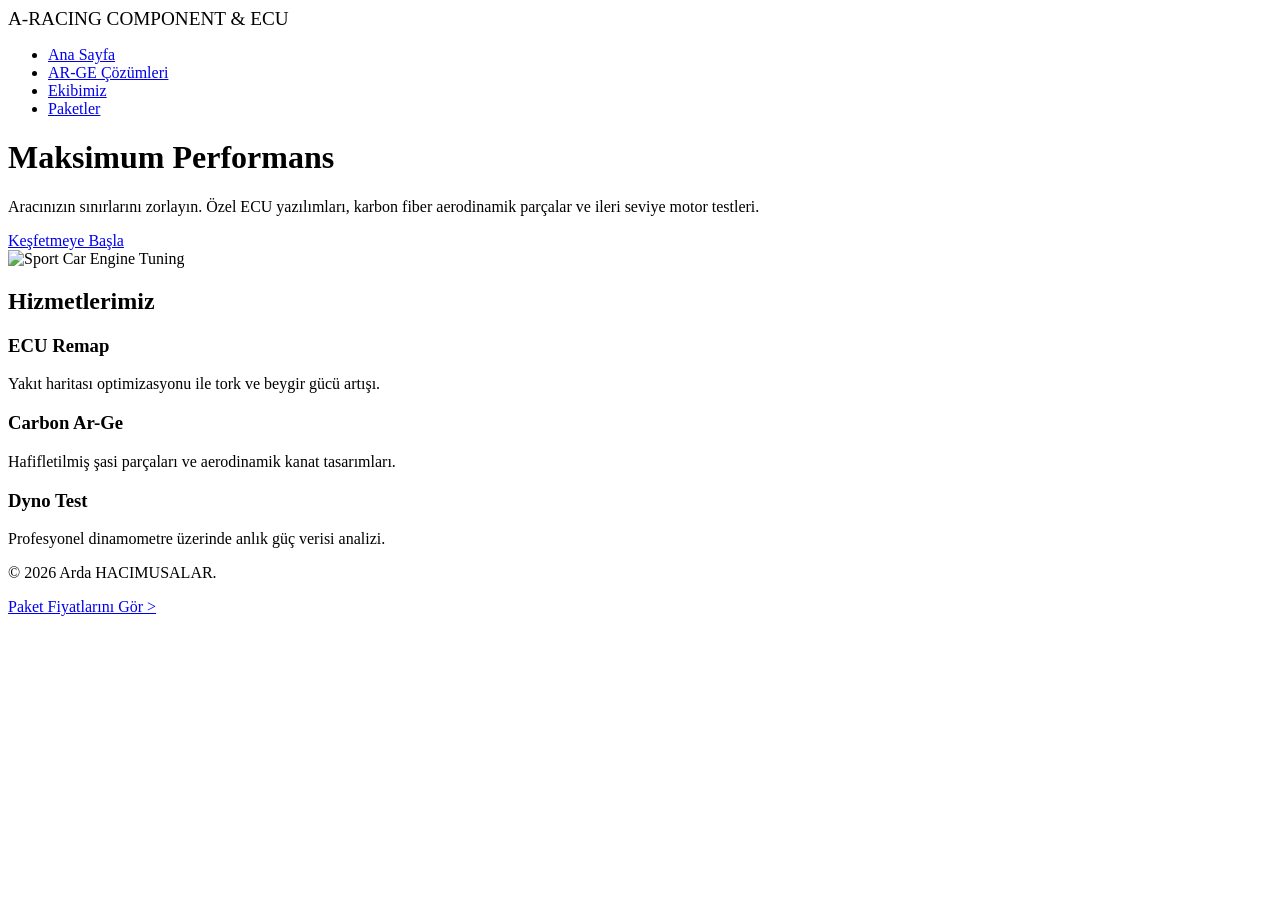
==== index.html @ a64d374b "Modify navbar logo and style Updated the logo text and added inline style to the navbar." ====
<!DOCTYPE html>
<html lang="tr">
<head>
    <meta charset="UTF-8">
    <meta name="viewport" content="width=device-width, initial-scale=1.0">
    <title>PartOfCar | Performance R&D</title>
    <link rel="stylesheet" href="style.css">
    <link href="https://fonts.googleapis.com/css2?family=Orbitron:wght@400;700&family=Roboto:wght@300;400;700&display=swap" rel="stylesheet">
</head>
<body>

    <nav class="navbar">
        <div class="logo" style="font-size: 1.2rem;">
            A-RACING <span>COMPONENT & ECU</span>
        </div>
        <ul class="nav-links">
            <li><a href="index.html" class="active">Ana Sayfa</a></li>
            <li><a href="#services">AR-GE Çözümleri</a></li>
            <li><a href="team.html">Ekibimiz</a></li> 
            <li><a href="task2.html" class="cta-btn">Paketler</a></li>
        </ul>
    </nav>

    <header class="hero">
        <div class="hero-content">
            <h1>Maksimum <span class="highlight">Performans</span></h1>
            <p>
                Aracınızın sınırlarını zorlayın. Özel ECU yazılımları, 
                karbon fiber aerodinamik parçalar ve ileri seviye motor testleri.
            </p>
            <a href="task2.html" class="btn-primary">Keşfetmeye Başla</a>
        </div>
        <div class="hero-image">
            <img src="motor.png" alt="Sport Car Engine Tuning">
        </div>
    </header>

    <section id="services" class="services">
        <h2>Hizmetlerimiz</h2>
        <div class="grid-container">
            <div class="service-box">
                <h3>ECU Remap</h3>
                <p>Yakıt haritası optimizasyonu ile tork ve beygir gücü artışı.</p>
            </div>
            <div class="service-box">
                <h3>Carbon Ar-Ge</h3>
                <p>Hafifletilmiş şasi parçaları ve aerodinamik kanat tasarımları.</p>
            </div>
            <div class="service-box">
                <h3>Dyno Test</h3>
                <p>Profesyonel dinamometre üzerinde anlık güç verisi analizi.</p>
            </div>
        </div>
    </section>

    <footer>
        <p>&copy; 2026 Arda HACIMUSALAR.</p>
        <a href="task2.html" class="footer-link">Paket Fiyatlarını Gör ></a>
    </footer>

</body>

</html>
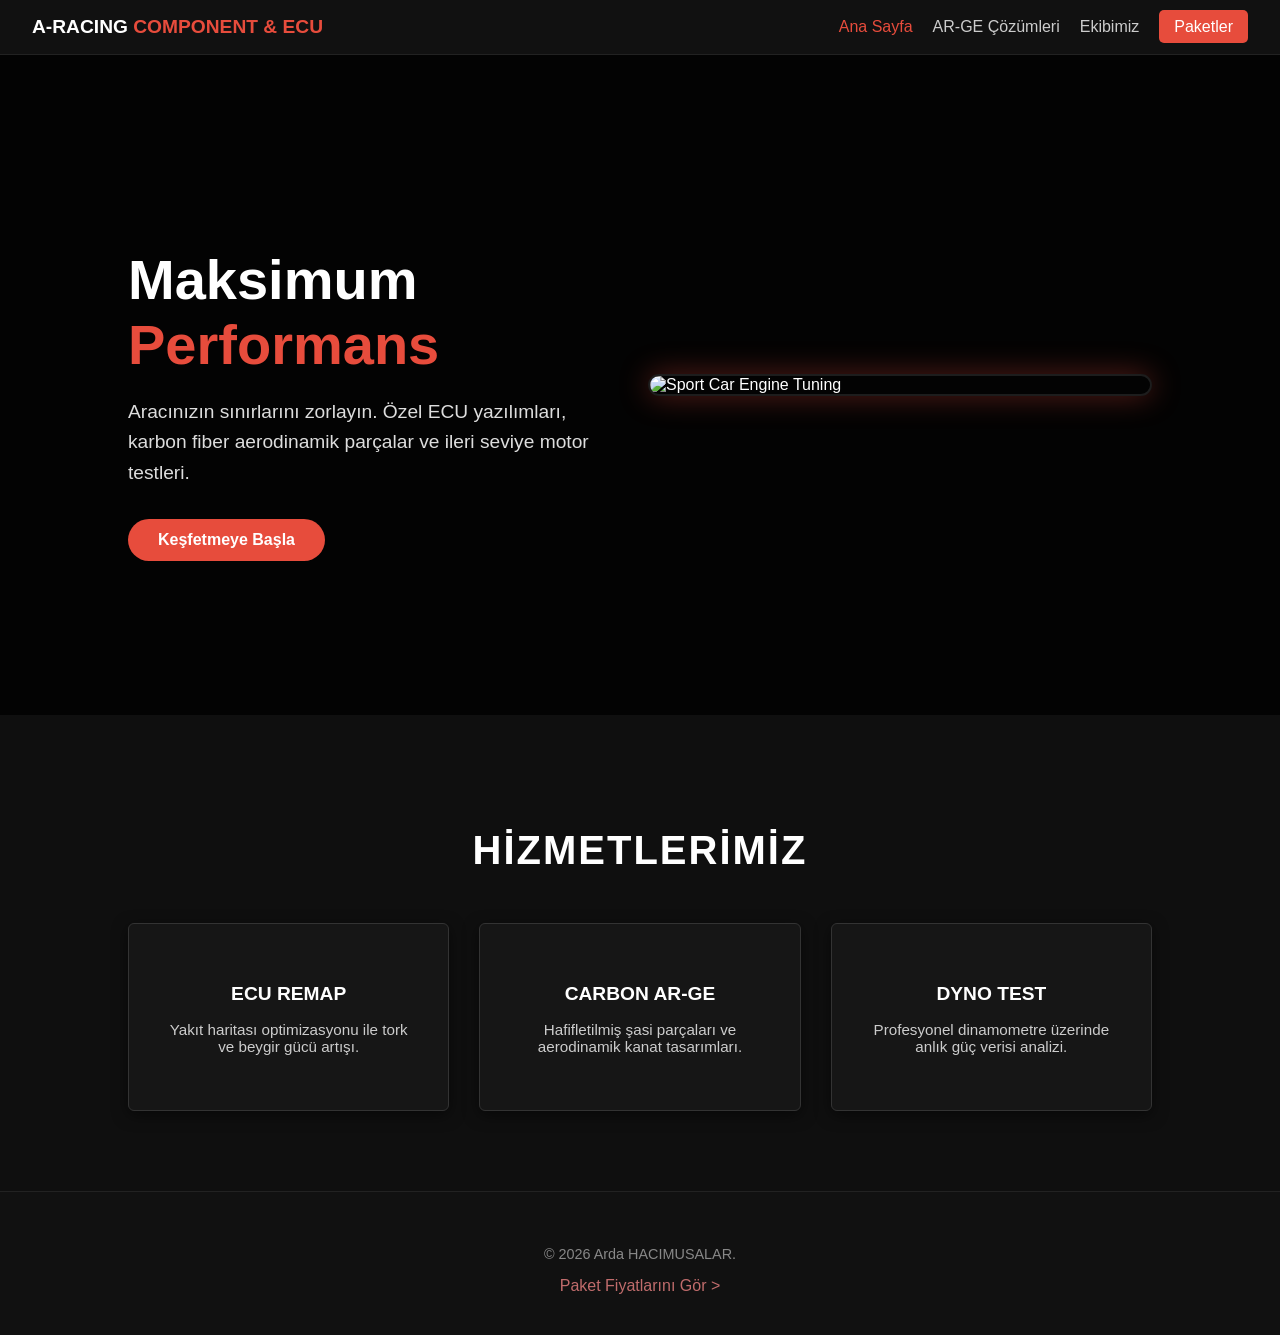
==== commit d044a680: "Refactor index.html for improved structure and title Updated the title and cleaned up HTML structure" ====
--- a/index.html
+++ b/index.html
@@ -3,14 +3,14 @@
 <head>
     <meta charset="UTF-8">
     <meta name="viewport" content="width=device-width, initial-scale=1.0">
-    <title>PartOfCar | Performance R&D</title>
+    <title>A-RACING</title>
     <link rel="stylesheet" href="style.css">
     <link href="https://fonts.googleapis.com/css2?family=Orbitron:wght@400;700&family=Roboto:wght@300;400;700&display=swap" rel="stylesheet">
 </head>
 <body>
 
     <nav class="navbar">
-        <div class="logo" style="font-size: 1.2rem;">
+           <div class="logo" style="font-size: 1.2rem;">
             A-RACING <span>COMPONENT & ECU</span>
         </div>
         <ul class="nav-links">
@@ -29,7 +29,7 @@
                 karbon fiber aerodinamik parçalar ve ileri seviye motor testleri.
             </p>
             <a href="task2.html" class="btn-primary">Keşfetmeye Başla</a>
-        </div>
+        </div> 
         <div class="hero-image">
             <img src="motor.png" alt="Sport Car Engine Tuning">
         </div>
@@ -59,5 +59,5 @@
     </footer>
 
 </body>
+</html>
 
-</html>
--- a/style.css
+++ b/style.css
@@ -0,0 +1,565 @@
+/* =========================================
+   1. GENEL AYARLAR (DARK MODE GLOBAL)
+   ========================================= */
+body {
+    font-family: 'Segoe UI', Tahoma, Geneva, Verdana, sans-serif;
+    background-color: #0f0f0f; /* Tüm site simsiyah zemin */
+    color: #fff; /* Tüm yazılar beyaz */
+    margin: 0;
+    padding: 0;
+}
+
+/* Linkler */
+a { text-decoration: none; color: inherit; }
+
+/* Navigasyon */
+.navbar {
+    background-color: #111; /* Koyu gri bar */
+    border-bottom: 1px solid #222;
+    padding: 1rem 2rem;
+    display: flex;
+    justify-content: space-between;
+    align-items: center;
+    position: sticky;
+    top: 0;
+    z-index: 1000;
+}
+
+.logo {
+    font-family: 'Orbitron', sans-serif;
+    font-size: 1.3rem;
+    font-weight: bold;
+    color: white;
+}
+.logo span { color: #e74c3c; } /* Kırmızı vurgu */
+
+.nav-links {
+    list-style: none;
+    display: flex;
+    gap: 20px;
+    margin: 0;
+    padding: 0;
+}
+
+.nav-links a {
+    color: #ccc;
+    font-weight: 500;
+    transition: 0.3s;
+}
+
+.nav-links a:hover, .nav-links a.active { color: #e74c3c; } /* Hover kırmızı olsun */
+
+.cta-btn {
+    background-color: #e74c3c;
+    color: white !important;
+    padding: 8px 15px;
+    border-radius: 5px;
+    transition: 0.3s;
+}
+.cta-btn:hover { background-color: #c0392b; }
+
+.main-container {
+    max-width: 1200px;
+    margin: 0 auto;
+    padding-bottom: 50px;
+}
+
+/* Sayfa Başlıkları */
+.page-header {
+    text-align: center;
+    padding: 50px 20px;
+    background: #111;
+    color: white;
+    margin-bottom: 30px;
+    border-bottom: 2px solid #e74c3c; /* Altına kırmızı çizgi */
+}
+.page-header h1 { margin: 0 0 10px 0; font-family: 'Orbitron', sans-serif; }
+
+.back-link { text-align: center; margin-top: 40px; }
+.back-link a { color: #888; font-weight: bold; }
+.back-link a:hover { color: #e74c3c; }
+
+/* =========================================
+   2. ANA SAYFA (INDEX) STİLLERİ
+   ========================================= */
+.hero {
+    display: flex;
+    align-items: center;
+    justify-content: space-between;
+    padding: 80px 10%;
+    background: linear-gradient(rgba(0,0,0,0.8), rgba(0,0,0,0.8)), url('motor.png');
+    background-size: cover;
+    background-position: center;
+    background-attachment: fixed;
+    color: white;
+    min-height: 500px;
+}
+
+.hero-content { flex: 1; padding-right: 50px; z-index: 2; }
+.hero h1 { font-size: 3.5rem; font-family: 'Orbitron', sans-serif; margin-bottom: 20px; }
+.hero .highlight { color: #e74c3c; }
+.hero p { font-size: 1.2rem; margin-bottom: 30px; line-height: 1.6; color: #ddd; }
+.hero-image { flex: 1; display: flex; justify-content: flex-end; }
+
+.hero-image img {
+    max-width: 100%;
+    width: 500px;
+    border-radius: 20px;
+    box-shadow: 0 0 30px rgba(231, 76, 60, 0.4);
+    border: 2px solid rgba(255,255,255,0.1);
+    animation: float 6s ease-in-out infinite;
+}
+
+.btn-primary {
+    background-color: #e74c3c;
+    color: white;
+    padding: 12px 30px;
+    text-decoration: none;
+    border-radius: 50px;
+    font-weight: bold;
+    display: inline-block;
+    transition: 0.3s;
+}
+.btn-primary:hover { transform: scale(1.05); background-color: #c0392b; }
+
+@keyframes float {
+    0% { transform: translatey(0px); }
+    50% { transform: translatey(-20px); }
+    100% { transform: translatey(0px); }
+}
+
+/* Hizmetler Bölümü (Dark Mode) */
+.services { 
+    padding: 80px 10%; 
+    text-align: center; 
+    background: #0f0f0f; 
+}
+
+.services h2 { 
+    margin-bottom: 50px; 
+    color: #fff; 
+    font-family: 'Orbitron', sans-serif; 
+    font-size: 2.5rem; 
+    text-transform: uppercase;
+    letter-spacing: 2px;
+}
+
+.grid-container {
+    display: grid;
+    grid-template-columns: repeat(auto-fit, minmax(300px, 1fr));
+    gap: 30px;
+}
+
+.service-box {
+    background: #161616; 
+    padding: 40px;
+    border-radius: 6px; 
+    transition: all 0.3s ease;
+    border: 1px solid #333; 
+    box-shadow: 0 4px 15px rgba(0,0,0,0.5); 
+}
+
+.service-box h3 {
+    color: #fff;
+    font-family: 'Orbitron', sans-serif;
+    margin-bottom: 15px;
+    text-transform: uppercase;
+    font-size: 1.2rem;
+}
+
+.service-box p { color: #ccc; font-size: 0.95rem; }
+
+.service-box:hover { 
+    transform: translateY(-5px);
+    border: 1px solid #e74c3c;
+    background: #1a1a1a;
+    box-shadow: 0 0 20px rgba(231, 76, 60, 0.15);
+}
+
+footer { 
+    background: #111;
+    color: #888; 
+    text-align: center; 
+    padding: 40px 20px; 
+    margin-top: 0; 
+    border-top: 1px solid #222;
+}
+
+footer p { margin-bottom: 15px; font-size: 0.9rem; }
+
+footer a {
+    color: #c06c6c; /* Soluk Kırmızı */
+    font-weight: 500;
+    transition: color 0.3s;
+}
+
+footer a:hover {
+    color: #e74c3c; 
+    text-shadow: 0 0 10px rgba(231, 76, 60, 0.4);
+}
+
+/* =========================================
+   3. EKİP SAYFASI KARTLARI
+   ========================================= */
+.team-grid {
+    display: flex;
+    justify-content: center;
+    flex-wrap: wrap;
+    gap: 40px;
+    padding: 20px;
+}
+
+.team-card {
+    background-color: transparent;
+    width: 340px;
+    height: 520px;
+    perspective: 1000px;
+}
+
+.card-inner {
+    position: relative;
+    width: 100%;
+    height: 100%;
+    text-align: center;
+    transition: transform 0.8s;
+    transform-style: preserve-3d;
+    box-shadow: 0 4px 15px rgba(0,0,0,0.3);
+    border-radius: 15px;
+}
+
+.team-card:hover .card-inner { transform: rotateY(180deg); }
+
+.card-front, .card-back {
+    position: absolute;
+    width: 100%;
+    height: 100%;
+    -webkit-backface-visibility: hidden;
+    backface-visibility: hidden;
+    border-radius: 15px;
+    display: flex;
+    flex-direction: column;
+    justify-content: center;
+    align-items: center;
+    padding: 25px;
+    box-sizing: border-box;
+}
+
+.card-front { 
+    background-color: #161616; 
+    color: #fff; 
+    border: 1px solid #333; 
+}
+
+.card-front img {
+    width: 120px;
+    height: 120px;
+    border-radius: 50%;
+    object-fit: cover;
+    border: 3px solid #e74c3c;
+    margin-bottom: 20px;
+}
+
+.verified-badge {
+    margin-top: 15px;
+    color: #2ecc71;
+    background: rgba(46, 204, 113, 0.1);
+    padding: 5px 15px;
+    border-radius: 20px;
+    font-weight: bold;
+    font-size: 0.9rem;
+}
+
+.card-back { 
+    background-color: #1a1a1a; 
+    color: white; 
+    transform: rotateY(180deg); 
+    border: 1px solid #e74c3c;
+}
+
+.certificate-container {
+    margin: 15px 0 20px 0;
+    padding: 10px;
+    background: rgba(255,255,255,0.05);
+    border-radius: 8px;
+    width: 90%;
+}
+.cert-img { width: 100%; border-radius: 4px; background: white; }
+
+.socials { display: flex; gap: 15px; margin-top: auto; padding-bottom: 10px; }
+.socials i { font-size: 1.5rem; color: #ccc; transition: 0.3s; }
+.socials i:hover { color: #e74c3c; transform: scale(1.2); }
+
+/* Diğer Personel (Slide Card) */
+.slide-card {
+    position: relative;
+    width: 340px;
+    height: 520px;
+    background: #161616;
+    border-radius: 15px;
+    overflow: hidden;
+    box-shadow: 0 4px 15px rgba(0,0,0,0.2);
+    border: 1px solid #333;
+}
+
+.slide-img-box { width: 100%; height: 100%; transition: transform 0.5s ease; }
+.slide-img-box img { width: 100%; height: 100%; object-fit: cover; }
+
+.slide-card:hover .slide-img-box { transform: translateY(-120px); opacity: 0.4; }
+
+.slide-details {
+    position: absolute;
+    bottom: -150px;
+    left: 0;
+    width: 100%;
+    height: 150px;
+    padding: 20px;
+    box-sizing: border-box;
+    background: linear-gradient(to top, #111, transparent);
+    color: white;
+    text-align: center;
+    transition: bottom 0.5s ease;
+    display: flex;
+    flex-direction: column;
+    justify-content: flex-end;
+}
+
+.slide-card:hover .slide-details { bottom: 0; }
+.slide-details h3 { margin: 0; font-size: 1.6rem; }
+.slide-details .role { color: #e74c3c; font-weight: bold; margin-bottom: 10px; }
+.slide-socials { display: flex; justify-content: center; gap: 15px; margin-top: 10px; }
+.slide-socials i { font-size: 1.4rem; color: #ccc; cursor: pointer; transition: 0.3s; }
+.slide-socials i:hover { color: #e74c3c; transform: scale(1.2); }
+
+/* =========================================
+   4. PAKETLER SAYFASI & KART AYARLARI
+   ========================================= */
+.pricing-wrapper {
+    display: flex;
+    justify-content: center;
+    gap: 30px;
+    padding: 50px 20px;
+    flex-wrap: wrap; 
+    align-items: flex-start; /* Kartları üstten hizala */
+}
+
+/* Kart Genel Yapısı (Düzeltilmiş Boyut) */
+.card {
+    background: #161616; 
+    width: 320px; /* Standart genişlik */
+    min-height: 850px; /* Stage 4 ve 1 eşit boyda dursun diye yükseklik */
+    border-radius: 12px;
+    box-shadow: 0 10px 30px rgba(0,0,0,0.5);
+    text-align: center;
+    overflow: visible;
+    transition: transform 0.3s;
+    position: relative;
+    border: 1px solid #333;
+    display: flex;
+    flex-direction: column;
+    justify-content: space-between; /* İçeriği yay, butonu alta it */
+}
+
+.card:hover { transform: translateY(-10px); border-color: #e74c3c; }
+
+/* Popüler Kart (Ortadaki - Parlak) */
+.card.popular {
+    transform: scale(1.05);
+    border: 2px solid #e74c3c;
+    background: #1a1a1a;
+    z-index: 10;
+    box-shadow: 0 0 30px rgba(231, 76, 60, 0.15);
+}
+.card.popular:hover { transform: scale(1.10); }
+
+/* Ortadaki kartın listeleri PARLAK BEYAZ olsun */
+.card.popular .card-body li {
+    color: #fff !important; 
+    font-weight: 500;
+}
+
+/* Kart Başlığı */
+.card-header { 
+    background: rgba(255,255,255,0.03); 
+    padding: 30px 20px; 
+    border-bottom: 1px solid #333; 
+}
+.card-header h3 { margin: 0; color: #fff; font-size: 1.4rem; }
+
+/* Fiyat Kutusu */
+.price-box { 
+    margin-top: 15px; 
+    display: flex; 
+    justify-content: center; 
+    align-items: baseline; 
+    font-weight: bold;
+    color: #e74c3c; 
+}
+.amount { font-size: 2.5rem; margin: 0 5px; color: #fff; }
+
+/* Özellik Listesi */
+.card-body ul { list-style: none; padding: 20px; margin: 0; }
+.card-body li { 
+    padding: 12px 0; 
+    border-bottom: 1px solid #222; 
+    color: #ccc; 
+}
+.card-body li.disabled { color: #555; text-decoration: line-through; }
+
+/* Kart Altı (Buton Alanı) */
+.card-footer { 
+    padding: 25px; 
+    background: rgba(0,0,0,0.2); 
+    border-top: 1px solid rgba(255,255,255,0.1);
+    margin-top: auto; /* En alta sabitle */
+}
+
+.badge {
+    position: absolute;
+    top: -15px;
+    left: 50%;
+    transform: translateX(-50%);
+    background: #e74c3c;
+    color: white;
+    padding: 8px 20px;
+    font-size: 0.85rem;
+    font-weight: bold;
+    border-radius: 20px;
+    box-shadow: 0 5px 15px rgba(231, 76, 60, 0.4);
+}
+
+/* =========================================
+   5. İLETİŞİM DROPDOWN (AKORDİYON)
+   ========================================= */
+.social-dropdown {
+    margin-top: 15px;
+    padding-top: 15px;
+    border-top: 1px solid #333; 
+    display: flex;
+    justify-content: center;
+    gap: 20px;
+    animation: slideDown 0.3s ease-out; 
+}
+
+.social-dropdown a {
+    color: #ccc; 
+    font-size: 1.8rem; 
+    transition: 0.3s;
+}
+
+/* Kırmızı (Popular) kartın içindeki ikonlar kırmızı */
+.card.popular .social-dropdown a { color: #e74c3c; }
+
+.social-dropdown a:hover {
+    color: #fff; 
+    text-shadow: 0 0 10px rgba(255,255,255,0.5);
+    transform: scale(1.2);
+}
+
+.toggle-btn {
+    background: transparent; 
+    border: none; 
+    cursor: pointer; 
+    font-family: inherit; 
+    font-size: 1rem;
+    color: #fff;
+    border: 1px solid #fff;
+    padding: 8px 20px;
+    border-radius: 20px;
+    transition: 0.3s;
+}
+
+.toggle-btn:hover { background: #fff; color: #000; }
+
+.card.popular .toggle-btn {
+    background: #e74c3c;
+    border: none;
+}
+.card.popular .toggle-btn:hover { background: #c0392b; color: white; }
+
+@keyframes slideDown {
+    from { opacity: 0; transform: translateY(-10px); }
+    to { opacity: 1; transform: translateY(0); }
+}
+
+/* =========================================
+   6. STAGE 4 AKORDİYON LİSTE STİLLERİ
+   ========================================= */
+.accordion-container {
+    padding: 10px;
+    text-align: left;
+    flex-grow: 1; /* Boş alanı doldurması için */
+}
+
+/* Kategori Başlık Butonları (Stage 4 - SÖNÜK GRİ YAPILDI) */
+.acc-btn {
+    background-color: transparent;
+    color: #ccc; /* Stage 1 gibi sönük olsun */
+    cursor: pointer;
+    padding: 15px;
+    width: 100%;
+    text-align: left;
+    border: none;
+    border-bottom: 1px solid #222;
+    outline: none;
+    font-size: 1rem;
+    font-weight: normal; /* Kalınlığı azalttık */
+    transition: 0.4s;
+    display: flex;
+    justify-content: space-between;
+    align-items: center;
+    font-family: 'Segoe UI', sans-serif;
+}
+
+/* Mouse üzerine gelince parlasın */
+.acc-btn:hover, .acc-btn.active {
+    background-color: rgba(255,255,255,0.05);
+    color: #fff; /* Tıklayınca beyaz olsun */
+}
+
+/* Yanındaki + işareti */
+.acc-btn:after {
+    content: '\002B'; 
+    color: #777;
+    font-weight: bold;
+    float: right;
+    margin-left: 5px;
+}
+
+.acc-btn.active:after {
+    content: "\2212"; 
+    color: #e74c3c;
+}
+
+/* İçerik Kutusu */
+.acc-panel {
+    padding: 0 15px;
+    background-color: #161616;
+    max-height: 0;
+    overflow: hidden;
+    transition: max-height 0.3s ease-out;
+    border-bottom: 1px solid transparent;
+}
+
+.acc-panel ul {
+    list-style: none;
+    padding: 10px 0;
+    margin: 0;
+}
+
+.acc-panel li {
+    padding: 8px 0;
+    border-bottom: 1px solid #222;
+    color: #ccc;
+    font-size: 0.9rem;
+    position: relative;
+    padding-left: 15px;
+}
+
+.acc-panel li::before {
+    content: "-";
+    position: absolute;
+    left: 0;
+    color: #e74c3c;
+}
+
+.acc-panel li:last-child { border-bottom: none; }
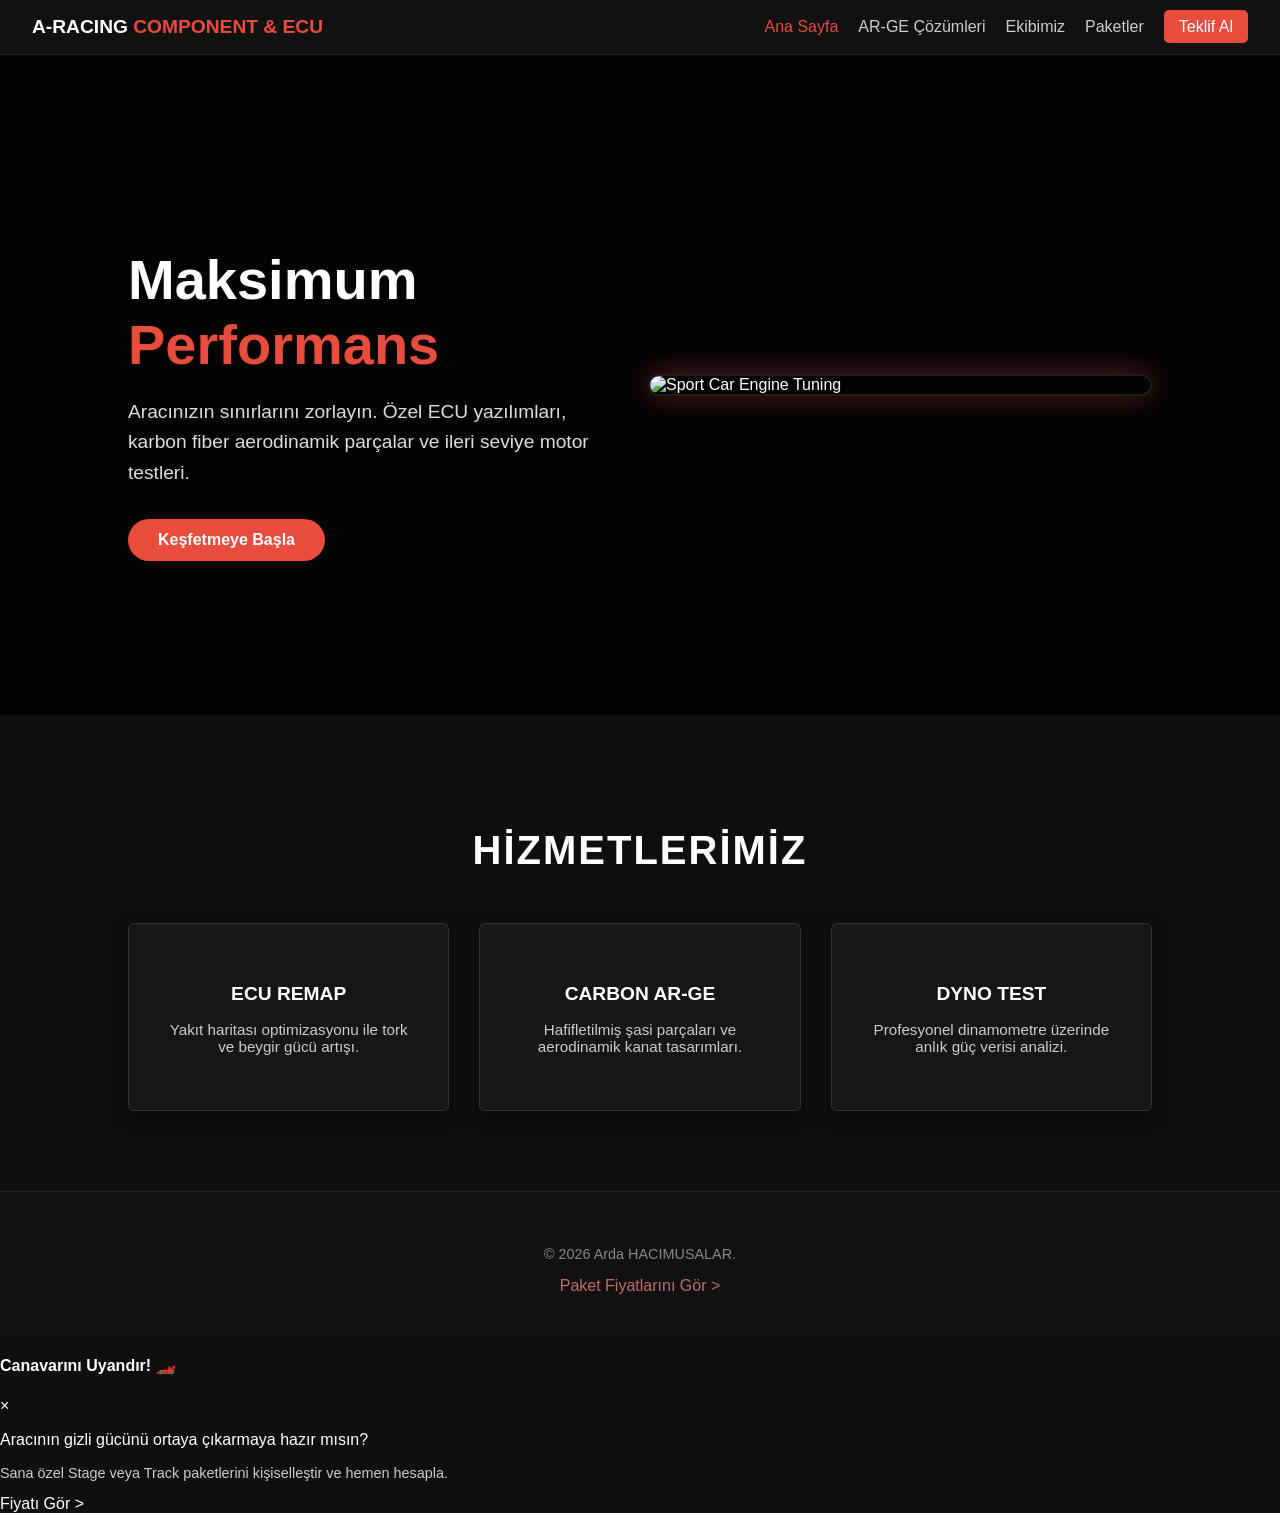
==== commit ee319f6b: "Enhance index.html with floating offer widget Added a floating offer widget with toggle functionalit" ====
--- a/index.html
+++ b/index.html
@@ -17,7 +17,8 @@
             <li><a href="index.html" class="active">Ana Sayfa</a></li>
             <li><a href="#services">AR-GE Çözümleri</a></li>
             <li><a href="team.html">Ekibimiz</a></li> 
-            <li><a href="task2.html" class="cta-btn">Paketler</a></li>
+            <li><a href="task2.html">Paketler</a></li>
+            <li><a href="teklif.html" class="cta-btn">Teklif Al</a></li>
         </ul>
     </nav>
 
@@ -58,6 +59,48 @@
         <a href="task2.html" class="footer-link">Paket Fiyatlarını Gör ></a>
     </footer>
 
+    <div class="floating-btn" onclick="toggleWidget()">
+        <i class="fas fa-bolt"></i>
+        <span class="notification-dot"></span>
+    </div>
+
+    <div class="floating-box" id="offerWidget">
+        <div class="widget-header">
+            <h4>Canavarını Uyandır! 🏎️</h4>
+            <span class="close-btn" onclick="toggleWidget()">&times;</span>
+        </div>
+        <div class="widget-body">
+            <p>Aracının gizli gücünü ortaya çıkarmaya hazır mısın?</p>
+            <p style="font-size: 0.9rem; color: #ccc; margin-top: 5px;">
+                Sana özel Stage veya Track paketlerini kişiselleştir ve hemen hesapla.
+            </p>
+            <a href="teklif.html" class="btn-widget">Fiyatı Gör ></a>
+        </div>
+    </div>
+
+    <script>
+        function toggleWidget() {
+            var box = document.getElementById("offerWidget");
+            var btn = document.querySelector(".floating-btn");
+
+            if (box.style.display === "block") {
+                box.style.display = "none";
+                btn.innerHTML = '<i class="fas fa-bolt"></i><span class="notification-dot"></span>'; // Şimşek ikonu geri gelir
+            } else {
+                box.style.display = "block";
+                btn.innerHTML = '<i class="fas fa-times"></i>'; // Çarpı işareti olur
+            }
+        }
+        
+        // Sayfa açıldıktan 2 saniye sonra otomatik açılsın
+        setTimeout(function() {
+            var box = document.getElementById("offerWidget");
+            // Eğer kullanıcı henüz açmadıysa otomatik aç
+            if(box.style.display !== "block") {
+                toggleWidget();
+            }
+        }, 1500);
+    </script>
+
 </body>
 </html>
-
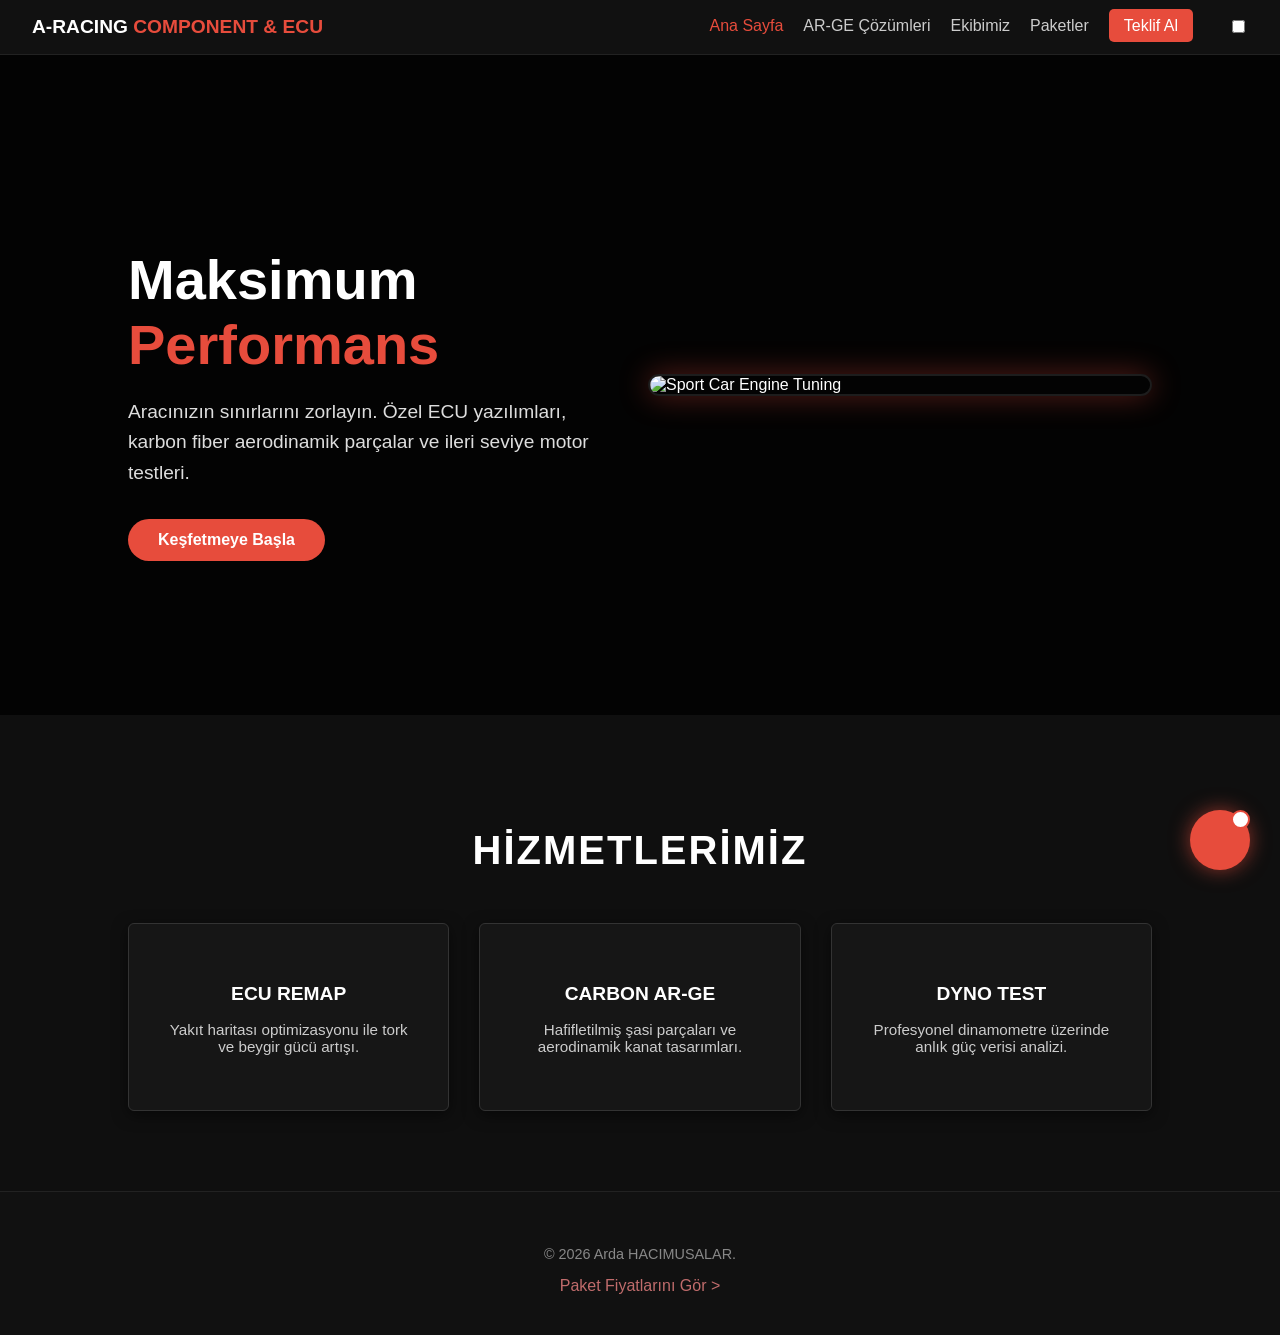
==== commit 2f6afd52: "Implement theme switcher with localStorage Added theme switch functionality and localStorage support" ====
--- a/index.html
+++ b/index.html
@@ -19,6 +19,12 @@
             <li><a href="team.html">Ekibimiz</a></li> 
             <li><a href="task2.html">Paketler</a></li>
             <li><a href="teklif.html" class="cta-btn">Teklif Al</a></li>
+            <li class="theme-switch-wrapper" style="display: flex; align-items: center; margin-left: 15px;">
+            <label class="theme-switch" for="theme-slider">
+            <input type="checkbox" id="theme-slider">
+            <div class="slider round"></div>
+            </label>
+            </li>
         </ul>
     </nav>
 
@@ -101,6 +107,31 @@
             }
         }, 1500);
     </script>
+    
+    <script>
+        // Sayfa yüklendiğinde LocalStorage'dan temayı kontrol et
+        const currentTheme = localStorage.getItem('theme');
+        const toggleSwitch = document.getElementById('theme-slider');
+
+        // Eğer hafızada 'light' kayıtlıysa aydınlık modu aktif et
+        if (currentTheme === 'light') {
+            document.body.classList.add('light-mode');
+            if (toggleSwitch) toggleSwitch.checked = true;
+        }
+
+        // Butona tıklandığında temayı değiştir ve hafızaya kaydet
+        if (toggleSwitch) {
+            toggleSwitch.addEventListener('change', function(e) {
+                if (e.target.checked) {
+                    document.body.classList.add('light-mode');
+                    localStorage.setItem('theme', 'light');
+                } else {
+                    document.body.classList.remove('light-mode');
+                    localStorage.setItem('theme', 'dark');
+                }
+            });
+        }
+    </script>
 
 </body>
 </html>
--- a/style.css
+++ b/style.css
@@ -487,13 +487,13 @@
 .accordion-container {
     padding: 10px;
     text-align: left;
-    flex-grow: 1; /* Boş alanı doldurması için */
+    flex-grow: 1; 
 }
 
 /* Kategori Başlık Butonları (Stage 4 - SÖNÜK GRİ YAPILDI) */
 .acc-btn {
     background-color: transparent;
-    color: #ccc; /* Stage 1 gibi sönük olsun */
+    color: #ccc; 
     cursor: pointer;
     padding: 15px;
     width: 100%;
@@ -502,7 +502,7 @@
     border-bottom: 1px solid #222;
     outline: none;
     font-size: 1rem;
-    font-weight: normal; /* Kalınlığı azalttık */
+    font-weight: normal; 
     transition: 0.4s;
     display: flex;
     justify-content: space-between;
@@ -563,3 +563,252 @@
 }
 
 .acc-panel li:last-child { border-bottom: none; }
+/* =========================================
+   7. TEKLİF SAYFASI (CALCULATOR) STİLLERİ
+   ========================================= */
+
+.calculator-wrapper {
+    display: flex;
+    flex-wrap: wrap;
+    justify-content: center;
+    gap: 40px;
+    padding: 20px;
+}
+
+.calculator-box {
+    background: #161616;
+    padding: 40px;
+    border-radius: 12px;
+    border: 1px solid #333;
+    width: 100%;
+    max-width: 500px;
+    box-shadow: 0 10px 30px rgba(0,0,0,0.5);
+}
+
+.form-group {
+    margin-bottom: 25px;
+    text-align: left;
+}
+
+.form-group label {
+    display: block;
+    margin-bottom: 10px;
+    font-weight: bold;
+    color: #e74c3c; /* Kırmızı başlıklar */
+    font-family: 'Orbitron', sans-serif;
+    font-size: 0.9rem;
+}
+
+.form-control {
+    width: 100%;
+    padding: 12px;
+    background: #222;
+    border: 1px solid #444;
+    border-radius: 6px;
+    color: #fff;
+    font-size: 1rem;
+    transition: 0.3s;
+    outline: none;
+}
+
+.form-control:focus {
+    border-color: #e74c3c;
+    box-shadow: 0 0 10px rgba(231, 76, 60, 0.2);
+}
+
+/* Checkbox Tasarımı */
+.checkbox-group {
+    display: flex;
+    align-items: center;
+    margin-bottom: 12px;
+    padding: 10px;
+    background: rgba(255,255,255,0.05);
+    border-radius: 5px;
+    cursor: pointer;
+    transition: 0.2s;
+}
+
+.checkbox-group:hover {
+    background: rgba(255,255,255,0.1);
+}
+
+.checkbox-group input {
+    margin-right: 15px;
+    transform: scale(1.2);
+    cursor: pointer;
+    accent-color: #e74c3c; /* Checkbox rengi kırmızı */
+}
+
+.checkbox-group label {
+    margin: 0;
+    color: #ccc;
+    font-family: 'Roboto', sans-serif;
+    cursor: pointer;
+    width: 100%;
+}
+
+/* Sonuç Kutusu */
+.result-box {
+    background: #1a1a1a;
+    border: 2px solid #e74c3c; /* Kırmızı Çerçeve */
+    border-radius: 12px;
+    padding: 40px;
+    width: 100%;
+    max-width: 400px;
+    text-align: center;
+    animation: fadeIn 0.5s ease-in-out;
+    display: flex;
+    flex-direction: column;
+    justify-content: center;
+    align-items: center;
+    height: fit-content;
+}
+
+.result-box h3 {
+    margin: 0 0 20px 0;
+    font-family: 'Orbitron', sans-serif;
+    color: #fff;
+}
+
+.final-price {
+    font-size: 3.5rem;
+    font-weight: bold;
+    color: #e74c3c;
+    margin-bottom: 10px;
+    text-shadow: 0 0 20px rgba(231, 76, 60, 0.4);
+}
+
+.final-price .currency {
+    font-size: 2rem;
+    color: #fff;
+}
+
+#resultText {
+    color: #888;
+    font-size: 0.9rem;
+    margin-bottom: 20px;
+}
+
+@keyframes fadeIn {
+    from { opacity: 0; transform: translateY(20px); }
+    to { opacity: 1; transform: translateY(0); }
+}
+
+/* =========================================
+   8. FLOATING WIDGET (DM KUTUSU)
+   ========================================= */
+
+/* Yuvarlak Ana Buton */
+.floating-btn {
+    position: fixed;
+    bottom: 30px;
+    right: 30px;
+    width: 60px;
+    height: 60px;
+    background-color: #e74c3c; /* Tema Kırmızısı */
+    color: white;
+    border-radius: 50%;
+    display: flex;
+    justify-content: center;
+    align-items: center;
+    font-size: 1.5rem;
+    box-shadow: 0 0 20px rgba(231, 76, 60, 0.6);
+    cursor: pointer;
+    z-index: 9999;
+    transition: transform 0.3s;
+    animation: pulse 2s infinite; /* Kalp atışı efekti */
+}
+
+.floating-btn:hover {
+    transform: scale(1.1);
+    background-color: #c0392b;
+}
+
+/* Kırmızı Bildirim Noktası */
+.notification-dot {
+    position: absolute;
+    top: 0;
+    right: 0;
+    width: 15px;
+    height: 15px;
+    background-color: #fff;
+    border-radius: 50%;
+    border: 2px solid #e74c3c;
+}
+
+/* Açılır Kutu Tasarımı */
+.floating-box {
+    display: none; /* Başlangıçta gizli */
+    position: fixed;
+    bottom: 100px; /* Butonun üstünde çıksın */
+    right: 30px;
+    width: 300px;
+    background-color: #161616;
+    border: 1px solid #333;
+    border-radius: 12px;
+    box-shadow: 0 10px 30px rgba(0,0,0,0.8);
+    z-index: 9998;
+    overflow: hidden;
+    animation: slideUp 0.4s ease-out;
+}
+
+/* Kutu Başlığı */
+.widget-header {
+    background: linear-gradient(45deg, #e74c3c, #c0392b);
+    padding: 15px;
+    display: flex;
+    justify-content: space-between;
+    align-items: center;
+    color: white;
+}
+
+.widget-header h4 {
+    margin: 0;
+    font-family: 'Orbitron', sans-serif;
+    font-size: 0.9rem;
+}
+
+.close-btn {
+    font-size: 1.5rem;
+    cursor: pointer;
+    line-height: 15px;
+}
+
+.widget-body {
+    padding: 20px;
+    text-align: center;
+    color: #fff;
+}
+
+/* Kutu İçindeki Buton */
+.btn-widget {
+    display: inline-block;
+    margin-top: 15px;
+    padding: 10px 20px;
+    background-color: white;
+    color: #e74c3c;
+    font-weight: bold;
+    border-radius: 20px;
+    text-transform: uppercase;
+    font-size: 0.9rem;
+    transition: 0.3s;
+    box-shadow: 0 4px 10px rgba(0,0,0,0.3);
+}
+
+.btn-widget:hover {
+    background-color: #e74c3c;
+    color: white;
+    transform: translateY(-2px);
+}
+
+/* Animasyonlar */
+@keyframes pulse {
+    0% { box-shadow: 0 0 0 0 rgba(231, 76, 60, 0.7); }
+    70% { box-shadow: 0 0 0 15px rgba(231, 76, 60, 0); }
+    100% { box-shadow: 0 0 0 0 rgba(231, 76, 60, 0); }
+}
+
+@keyframes slideUp {
+    from { opacity: 0; transform: translateY(20px); }
+    to { opacity: 1; transform: translateY(0); }
+}
